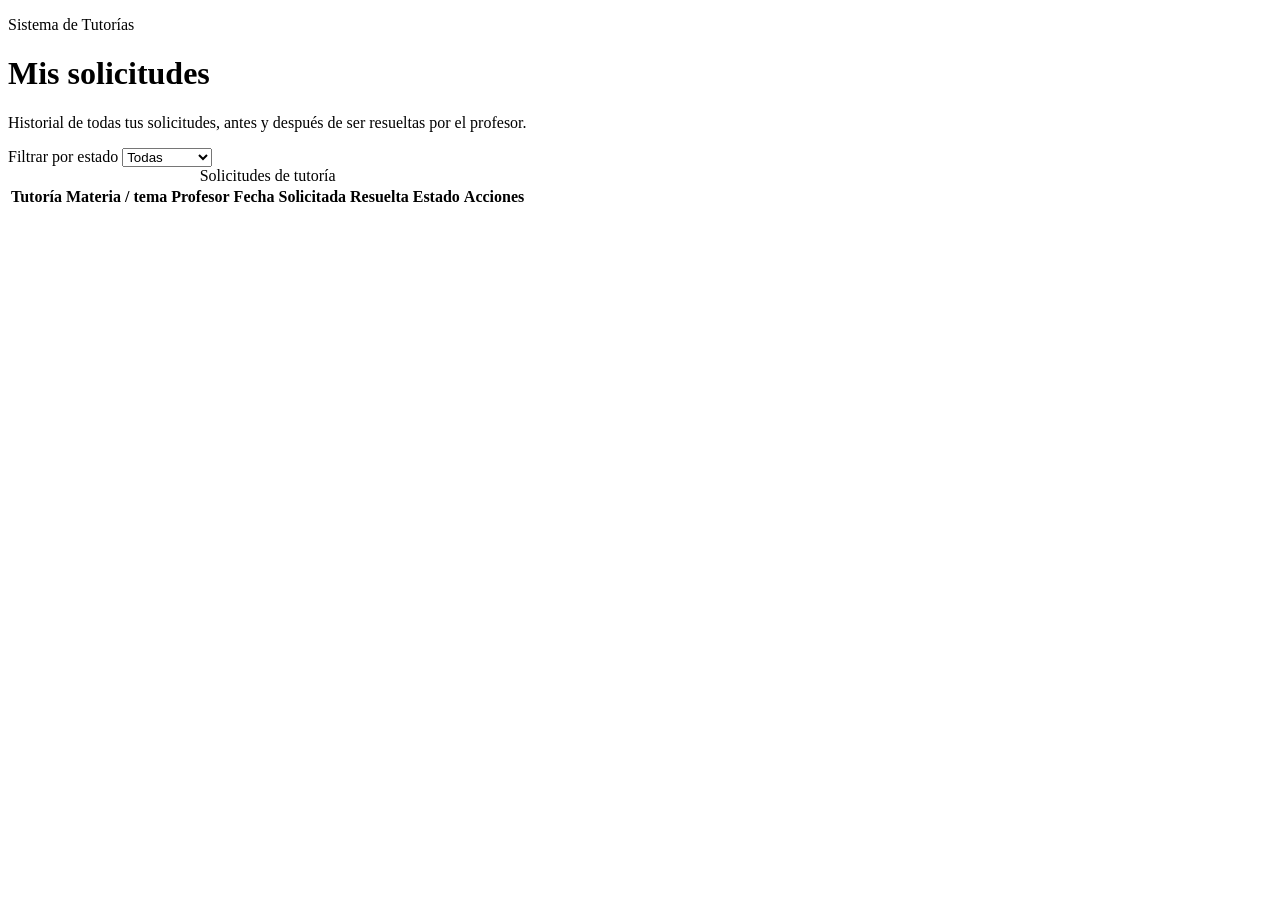
==== mis-solicitudes.html @ 1c064a21 "PROTOTIPO NO FUNCIONAL" ====
<!DOCTYPE html>
<html lang="es">
<head>
  <meta charset="UTF-8">
  <meta name="viewport" content="width=device-width, initial-scale=1">
  <title>Mis solicitudes - Sistema de Tutorías</title>
  <meta name="description" content="Historial de tus solicitudes de tutoría y su estado: pendiente, aceptada, rechazada o cancelada.">
  <meta name="robots" content="noindex, nofollow">
  <meta property="og:title" content="Mis solicitudes - Sistema de Tutorías">
  <meta property="og:description" content="Historial de tus solicitudes de tutoría y su estado.">
  <meta property="og:type" content="website">
  <meta property="og:site_name" content="Sistema de Tutorías">
  <meta property="og:locale" content="es_GT">
</head>
<body>
  <header class="encabezado">
    <div class="contenido">
      <p class="marca">Sistema de Tutorías</p>
      <nav class="menu" id="menu" aria-label="Menú principal"></nav>
    </div>
  </header>

  <main>
    <h1>Mis solicitudes</h1>
    <p class="suave">Historial de todas tus solicitudes, antes y después de ser resueltas por el profesor.</p>

    <div class="caja">
      <div class="campo-corto">
        <label for="f_estado">Filtrar por estado</label>
        <select id="f_estado">
          <option value="">Todas</option>
          <option value="pendiente">Pendiente</option>
          <option value="aceptada">Aceptada</option>
          <option value="rechazada">Rechazada</option>
          <option value="cancelada">Cancelada</option>
        </select>
      </div>
    </div>

    <div class="caja tabla-scroll">
      <table>
        <caption class="solo-lectores">Solicitudes de tutoría</caption>
        <thead>
          <tr><th scope="col">Tutoría</th><th scope="col">Materia / tema</th><th scope="col">Profesor</th><th scope="col">Fecha</th><th scope="col">Solicitada</th><th scope="col">Resuelta</th><th scope="col">Estado</th><th scope="col"><span class="solo-lectores">Acciones</span></th></tr>
        </thead>
        <tbody id="filas"></tbody>
      </table>
    </div>
  </main>
</body>
</html>
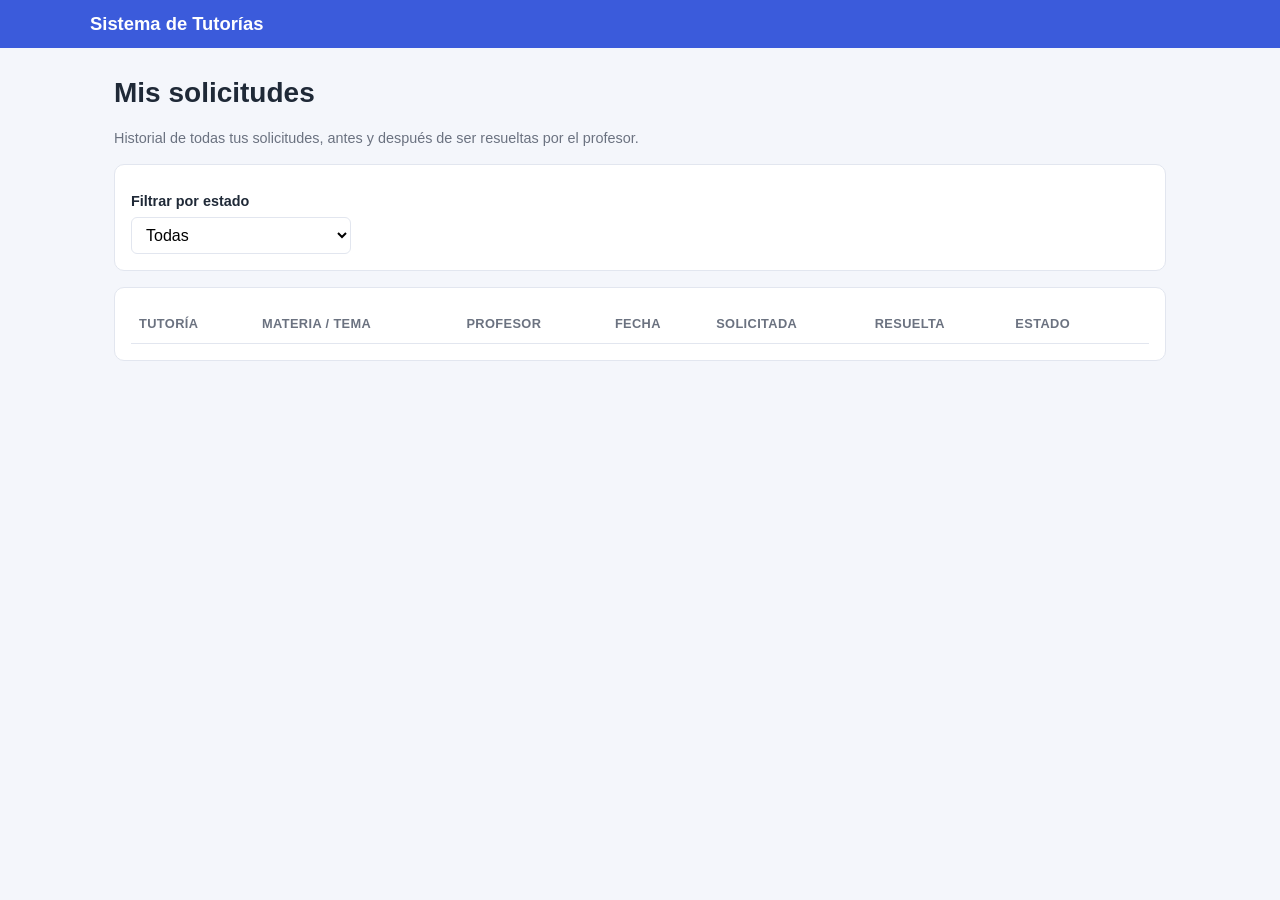
==== commit f9086d9b: "Add files via upload" ====
--- a/mis-solicitudes.html
+++ b/mis-solicitudes.html
@@ -11,6 +11,7 @@
   <meta property="og:type" content="website">
   <meta property="og:site_name" content="Sistema de Tutorías">
   <meta property="og:locale" content="es_GT">
+  <link rel="stylesheet" href="css/estilos.css">
 </head>
 <body>
   <header class="encabezado">
--- a/css/estilos.css
+++ b/css/estilos.css
@@ -0,0 +1,237 @@
+/* Sistema de Tutorias - estilos
+   Mobile first: lo de abajo es para celular (hasta 767px).
+   Luego se agregan reglas para tablet (768px+) y escritorio (1024px+). */
+
+:root {
+  --primario: #3b5bdb;
+  --primario-oscuro: #2f49b0;
+  --fondo: #f4f6fb;
+  --tarjeta: #ffffff;
+  --texto: #1f2937;
+  --suave: #6b7280;
+  --borde: #e2e6ef;
+  --ok: #2b8a3e;
+  --aviso: #e67700;
+  --peligro: #c92a2a;
+  --radio: 10px;
+}
+
+* { box-sizing: border-box; }
+
+body {
+  margin: 0;
+  font-family: "Segoe UI", Arial, sans-serif;
+  font-size: 1rem;
+  line-height: 1.5;
+  background: var(--fondo);
+  color: var(--texto);
+}
+
+a { color: var(--primario); }
+
+h1 { font-size: 1.5rem; margin: 0 0 12px; }
+h2 { font-size: 1.25rem; margin: 0 0 12px; }
+h3 { font-size: 1.05rem; margin: 6px 0 2px; }
+
+/* ---------- Encabezado / menu (celular: apilado y centrado) ---------- */
+.encabezado {
+  background: var(--primario);
+  color: #fff;
+  padding: 0 16px;
+}
+.encabezado .contenido {
+  max-width: 1100px;
+  margin: 0 auto;
+  display: flex;
+  flex-direction: column;
+  align-items: center;
+  gap: 8px;
+  padding: 10px 0;
+}
+.marca { font-size: 1.15rem; font-weight: 700; margin: 0; }
+.menu { display: flex; align-items: center; justify-content: center; flex-wrap: wrap; gap: 4px; }
+.menu a, .menu button {
+  color: #fff;
+  text-decoration: none;
+  background: transparent;
+  border: 0;
+  font: inherit;
+  padding: 6px 12px;
+  border-radius: 6px;
+  cursor: pointer;
+}
+.menu a:hover, .menu button:hover, .menu a.activo { background: rgba(255, 255, 255, .2); }
+.menu .usuario { font-size: .85rem; opacity: .9; padding: 0 8px; }
+
+main { max-width: 1100px; margin: 0 auto; padding: 14px 16px 40px; }
+
+/* ---------- Cajas y formularios ---------- */
+.caja {
+  background: var(--tarjeta);
+  border: 1px solid var(--borde);
+  border-radius: var(--radio);
+  padding: 16px;
+  margin-bottom: 16px;
+}
+.separado { margin-top: 16px; }
+
+.centrado {
+  min-height: 100vh;
+  display: flex;
+  align-items: center;
+  justify-content: center;
+  padding: 16px;
+}
+.centrado .caja { width: 100%; max-width: 400px; margin-bottom: 0; }
+
+label { display: block; font-size: .9rem; font-weight: 600; margin: 10px 0 4px; }
+label.opcion { font-weight: 400; display: flex; align-items: center; gap: 8px; }
+label.opcion input { width: auto; }
+
+input, select, textarea {
+  width: 100%;
+  padding: 8px 10px;
+  border: 1px solid var(--borde);
+  border-radius: 6px;
+  font: inherit;
+  background: #fff;
+}
+input:focus, select:focus, textarea:focus,
+.boton:focus-visible, .menu a:focus-visible, .menu button:focus-visible {
+  outline: 2px solid var(--primario);
+  outline-offset: 2px;
+}
+textarea { resize: vertical; min-height: 70px; }
+
+/* Filas de campos: 1 columna en celular */
+.fila { display: grid; grid-template-columns: 1fr; gap: 12px; }
+
+.boton {
+  display: inline-block;
+  background: var(--primario);
+  color: #fff;
+  border: 0;
+  border-radius: 6px;
+  padding: 8px 16px;
+  font: inherit;
+  font-weight: 600;
+  cursor: pointer;
+  text-decoration: none;
+}
+.boton:hover { background: var(--primario-oscuro); }
+.boton.secundario { background: #e9ecf5; color: var(--texto); }
+.boton.secundario:hover { background: #dbe0ee; }
+.boton.peligro { background: var(--peligro); }
+.boton.ok { background: var(--ok); }
+.boton.chico { padding: 4px 10px; font-size: .85rem; }
+.boton.ancho { width: 100%; }
+.boton:disabled { opacity: .5; cursor: not-allowed; }
+
+.acciones { display: flex; flex-wrap: wrap; gap: 8px; margin-top: 12px; }
+.sin-margen-arriba { margin-top: 0; }
+.sin-margen-abajo { margin-bottom: 0; }
+.error-campo { color: var(--peligro); font-size: .85rem; min-height: 1.2em; margin: 8px 0 0; }
+.suave { color: var(--suave); font-size: .9rem; }
+.campo-corto { max-width: 220px; }
+
+/* ---------- Filtros: 1 columna en celular ---------- */
+.filtros { display: grid; grid-template-columns: 1fr; gap: 12px; align-items: end; }
+.filtros label { margin-top: 0; }
+
+/* ---------- Listado de tutorias: 1 columna en celular ---------- */
+.rejilla { display: grid; grid-template-columns: 1fr; gap: 16px; }
+.rejilla .vacio { grid-column: 1 / -1; }
+.tutoria { display: flex; flex-direction: column; margin-bottom: 0; }
+.tutoria .datos { margin: 8px 0; font-size: .9rem; color: var(--suave); }
+.tutoria .acciones { margin-top: auto; padding-top: 10px; }
+
+.insignia {
+  display: inline-block;
+  font-size: .75rem;
+  font-weight: 700;
+  padding: 2px 8px;
+  border-radius: 20px;
+  background: #e9ecf5;
+  color: var(--texto);
+  text-transform: uppercase;
+  letter-spacing: .03em;
+}
+.insignia.abierta, .insignia.aceptada { background: #d3f9d8; color: var(--ok); }
+.insignia.confirmada { background: #d0ebff; color: #1864ab; }
+.insignia.pendiente { background: #fff3bf; color: #a65a00; }
+.insignia.cancelada, .insignia.rechazada { background: #ffe3e3; color: var(--peligro); }
+.insignia.materia { background: #e5dbff; color: #5f3dc4; }
+
+/* Barra de cupos */
+.cupo { margin: 8px 0; font-size: .85rem; }
+.barra { position: relative; height: 10px; background: #e9ecf5; border-radius: 5px; margin-top: 4px; }
+.barra .lleno { height: 100%; background: var(--primario); border-radius: 5px; max-width: 100%; }
+.barra .lleno.completo { background: var(--peligro); }
+.barra .lleno.minimo { background: var(--ok); }
+.barra .marca-min { position: absolute; top: -3px; bottom: -3px; width: 2px; background: var(--texto); }
+
+/* ---------- Tablas ---------- */
+.tabla-scroll { overflow-x: auto; }
+table { width: 100%; border-collapse: collapse; font-size: .92rem; }
+th, td { text-align: left; padding: 10px 8px; border-bottom: 1px solid var(--borde); }
+th { color: var(--suave); font-size: .8rem; text-transform: uppercase; letter-spacing: .03em; }
+.col-cupos { min-width: 180px; }
+
+/* ---------- Panel: 2 columnas en celular ---------- */
+.indicadores { display: grid; grid-template-columns: repeat(2, 1fr); gap: 12px; margin-bottom: 16px; }
+.indicador { text-align: center; margin-bottom: 0; padding: 12px 8px; }
+.indicador .numero { font-size: 1.75rem; font-weight: 700; color: var(--primario); }
+.indicador .nombre { color: var(--suave); font-size: .85rem; }
+
+/* ---------- Avisos ---------- */
+.aviso {
+  position: fixed;
+  right: 16px;
+  bottom: 16px;
+  max-width: calc(100% - 32px);
+  padding: 12px 18px;
+  border-radius: 8px;
+  color: #fff;
+  background: var(--ok);
+  box-shadow: 0 4px 14px rgba(0, 0, 0, .2);
+  z-index: 10;
+}
+.aviso.error { background: var(--peligro); }
+
+.vacio { text-align: center; color: var(--suave); padding: 30px 0; }
+.oculto { display: none !important; }
+
+/* Texto solo para lectores de pantalla (no se ve, pero se lee) */
+.solo-lectores {
+  position: absolute;
+  width: 1px;
+  height: 1px;
+  margin: -1px;
+  padding: 0;
+  overflow: hidden;
+  clip: rect(0, 0, 0, 0);
+  white-space: nowrap;
+  border: 0;
+}
+
+/* ================= TABLET: 768px en adelante ================= */
+@media (min-width: 768px) {
+  h1 { font-size: 1.75rem; }
+
+  .encabezado .contenido { flex-direction: row; justify-content: space-between; }
+  main { padding: 24px 24px 40px; }
+
+  .fila { grid-template-columns: repeat(2, 1fr); }
+  .filtros { grid-template-columns: repeat(3, 1fr); }
+  .rejilla { grid-template-columns: repeat(2, 1fr); }
+  .indicadores { grid-template-columns: repeat(3, 1fr); }
+}
+
+/* ================= ESCRITORIO: 1024px en adelante ================= */
+@media (min-width: 1024px) {
+  .fila { grid-template-columns: repeat(auto-fit, minmax(150px, 1fr)); }
+  .filtros { grid-template-columns: repeat(auto-fit, minmax(160px, 1fr)); }
+  .rejilla { grid-template-columns: repeat(3, 1fr); }
+  .indicadores { grid-template-columns: repeat(5, 1fr); }
+  .indicador .numero { font-size: 2rem; }
+}
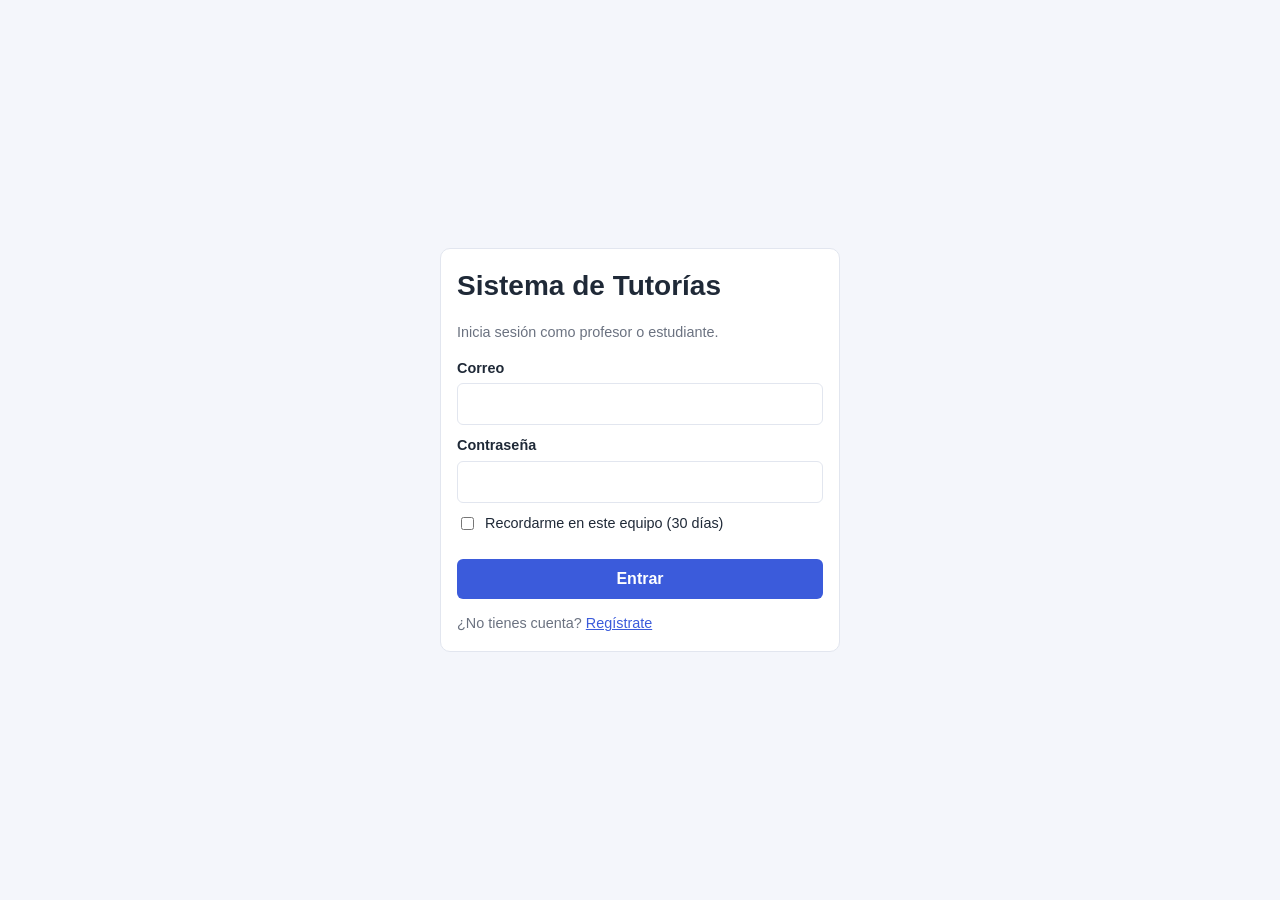
==== commit cb8a91a1: "acutalizacion de archivos" ====
--- a/mis-solicitudes.html
+++ b/mis-solicitudes.html
@@ -48,5 +48,9 @@
       </table>
     </div>
   </main>
+
+  <script src="js/api.js"></script>
+  <script src="js/sesion.js"></script>
+  <script src="js/solicitudes.js"></script>
 </body>
 </html>
